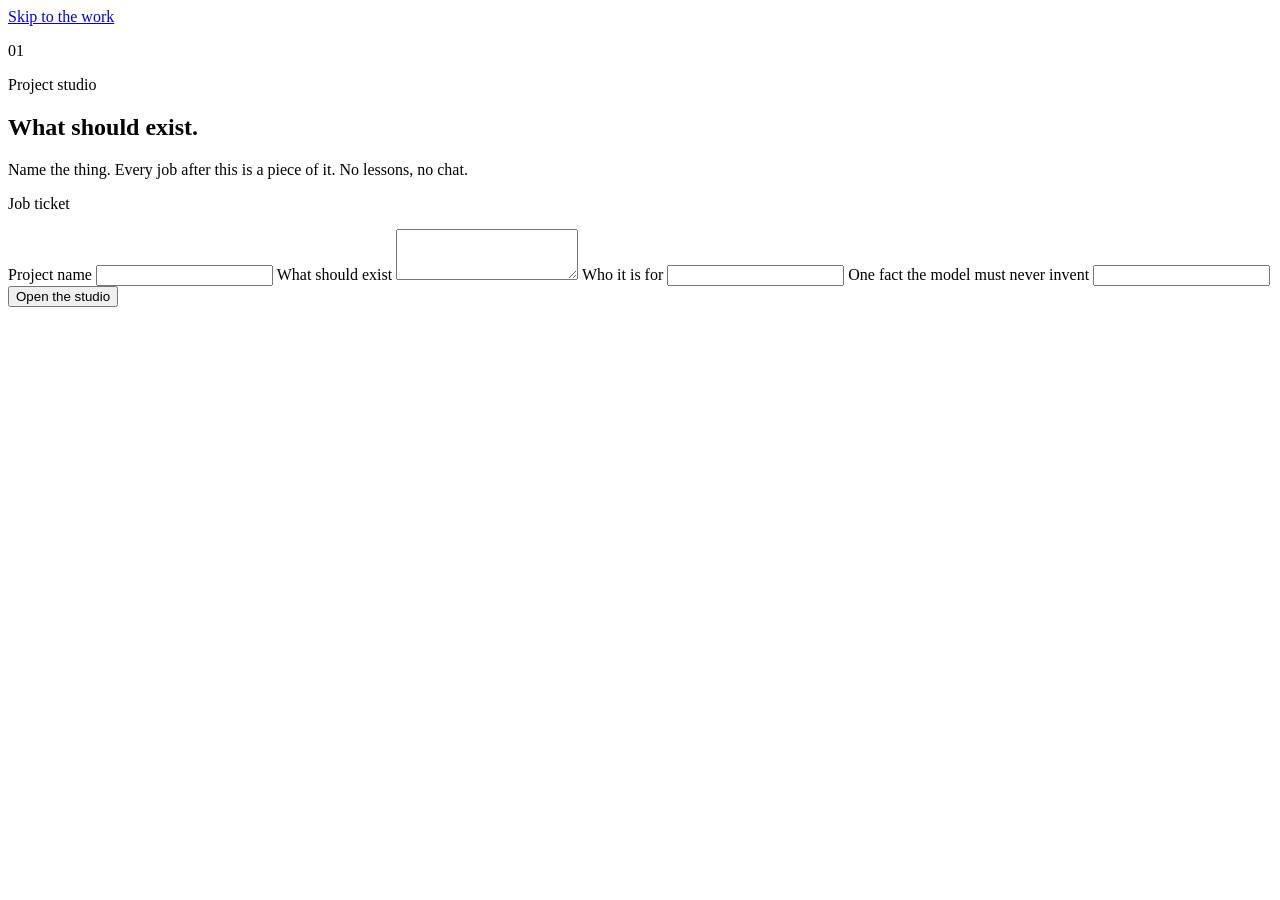
==== public/index.html @ 47b6c128 "[38;2;196;180;184madd print-shop ui, engine split, and vercel handlers[0m" ====
<!DOCTYPE html>
<html lang="en-AU">
<head>
  <meta charset="utf-8">
  <meta name="viewport" content="width=device-width, initial-scale=1">
  <meta name="referrer" content="no-referrer">
  <meta http-equiv="Content-Security-Policy" content="default-src 'self'; script-src 'self'; style-src 'self'; font-src 'self'; connect-src 'self'; img-src 'self' data:; base-uri 'none'; form-action 'self'">
  <title>Project Studio</title>
  <link rel="stylesheet" href="/styles.css">
</head>
<body>
  <a class="skip" href="#main">Skip to the work</a>
  <main id="main">

  <section id="intake" class="intake">
    <header class="mast">
      <p class="ghost-num" aria-hidden="true">01</p>
      <p class="mark">Project studio</p>
      <h1>What should exist.</h1>
      <p class="lede">Name the thing. Every job after this is a piece of it. No lessons, no chat.</p>
    </header>
    <form id="intake-form" class="intake-form">
      <p class="ticket">Job ticket</p>
      <label>
        Project name
        <input id="f-name" name="name" required maxlength="80" autocomplete="off">
      </label>
      <label>
        What should exist
        <textarea id="f-exists" name="exists" required maxlength="400" rows="3"></textarea>
      </label>
      <label>
        Who it is for
        <input id="f-audience" name="audience" required maxlength="120" autocomplete="off">
      </label>
      <label>
        One fact the model must never invent
        <input id="f-must" name="mustNotInvent" required maxlength="160" autocomplete="off">
      </label>
      <button type="submit" class="btn primary">Open the studio</button>
    </form>
  </section>

  <section id="studio" class="studio" hidden>
    <header class="studio-bar">
      <div class="studio-id">
        <p class="mark">Project studio</p>
        <h1 id="project-title"></h1>
      </div>
      <nav class="jobs" aria-label="Jobs">
        <button type="button" class="job-btn" data-job="job1">01</button>
        <button type="button" class="job-btn" data-job="job2">02</button>
        <button type="button" class="job-btn" data-job="job3">03</button>
        <button type="button" class="job-btn" data-job="job4">04</button>
      </nav>
      <div class="bar-actions">
        <button type="button" id="wall-toggle" class="btn ghost wall-toggle">Wall (0)</button>
        <button type="button" id="reset-btn" class="text-btn">Reset</button>
      </div>
    </header>

    <div class="panes">
      <aside class="pane left" aria-label="The job">
        <p class="job-index" id="job-index"></p>
        <h2 id="job-title"></h2>
        <p id="job-moment" class="moment"></p>
        <p id="lying-note" class="lying" hidden></p>
        <ul id="job-ticks" class="ticks"></ul>
        <label class="prompt-label">
          Prompt
          <textarea id="prompt" spellcheck="true"></textarea>
        </label>
        <div id="versions" class="versions" aria-label="Prompt versions"></div>
        <button type="button" id="run-btn" class="btn primary">Pull a proof</button>
      </aside>

      <section class="pane centre press-bed" aria-label="The artefact">
        <div class="reg" aria-hidden="true"></div>
        <div class="centre-toolbar">
          <button type="button" id="compare-btn" class="text-btn" disabled>Last vs this</button>
        </div>
        <div id="status" class="status" hidden></div>
        <div id="artefacts" class="artefacts"></div>
        <div id="miss" class="miss" hidden></div>
        <div id="pin-prompt" class="pin-prompt" hidden>
          <p class="mark">Shipped prompt</p>
          <pre id="pin-prompt-text"></pre>
        </div>
        <div id="job3-badge" class="badge-row" hidden>
          <span>Badge this output</span>
          <button type="button" class="badge-btn" data-badge="grounded">grounded</button>
          <button type="button" class="badge-btn" data-badge="invented">invented</button>
          <button type="button" class="badge-btn" data-badge="unknown">unknown</button>
        </div>
        <div class="ship-row">
          <button type="button" id="ship-btn" class="btn primary" disabled>Ship</button>
          <button type="button" id="scrap-btn" class="text-btn" disabled>Scrap</button>
          <input id="scrap-reason" type="text" maxlength="200" placeholder="Why scrap it" disabled>
        </div>
      </section>

      <aside class="pane right" id="wall-pane" aria-label="The wall">
        <h2>The wall</h2>
        <p id="wall-empty" class="empty">Nothing shipped yet. The wall is the project.</p>
        <ol id="wall-list" class="wall-list"></ol>
      </aside>
    </div>
  </section>

  <section id="gate" class="gate" hidden>
    <p class="mark">Project studio</p>
    <h1>Door is shut.</h1>
    <p class="lede">This press is gated. Enter the code, then name the thing.</p>
    <form id="gate-form" class="intake-form">
      <label>
        Gate code
        <input id="f-gate" name="gate" required maxlength="80" autocomplete="off">
      </label>
      <button type="submit" class="btn primary">Unlock</button>
      <p id="gate-err" class="miss" hidden></p>
    </form>
  </section>

  </main>
  <script src="/app.js" defer></script>
</body>
</html>
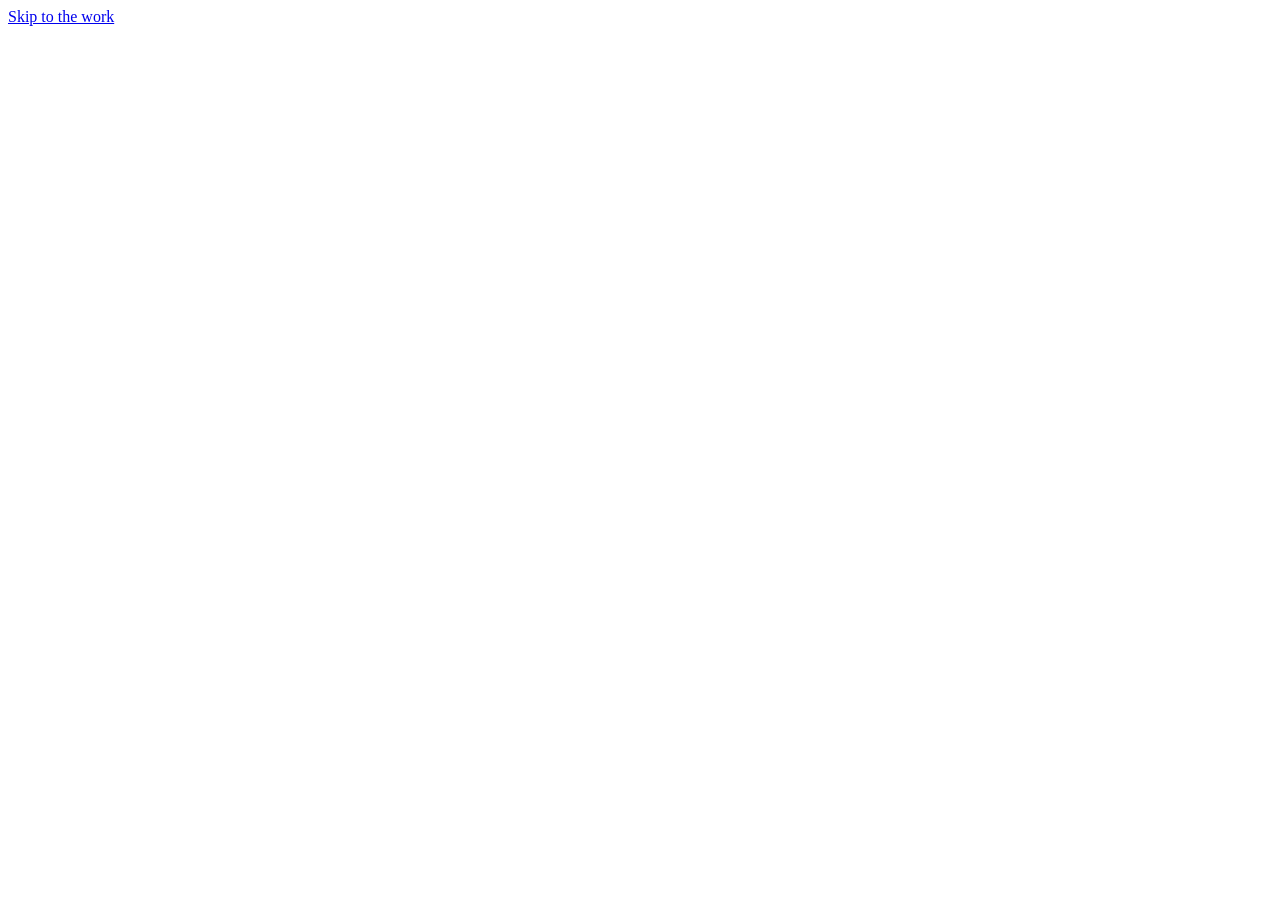
==== commit 6dc5f762: "prove the gate code and restore run after version click" ====
--- a/public/index.html
+++ b/public/index.html
@@ -12,7 +12,7 @@
   <a class="skip" href="#main">Skip to the work</a>
   <main id="main">
 
-  <section id="intake" class="intake">
+  <section id="intake" class="intake" hidden>
     <header class="mast">
       <p class="ghost-num" aria-hidden="true">01</p>
       <p class="mark">Project studio</p>
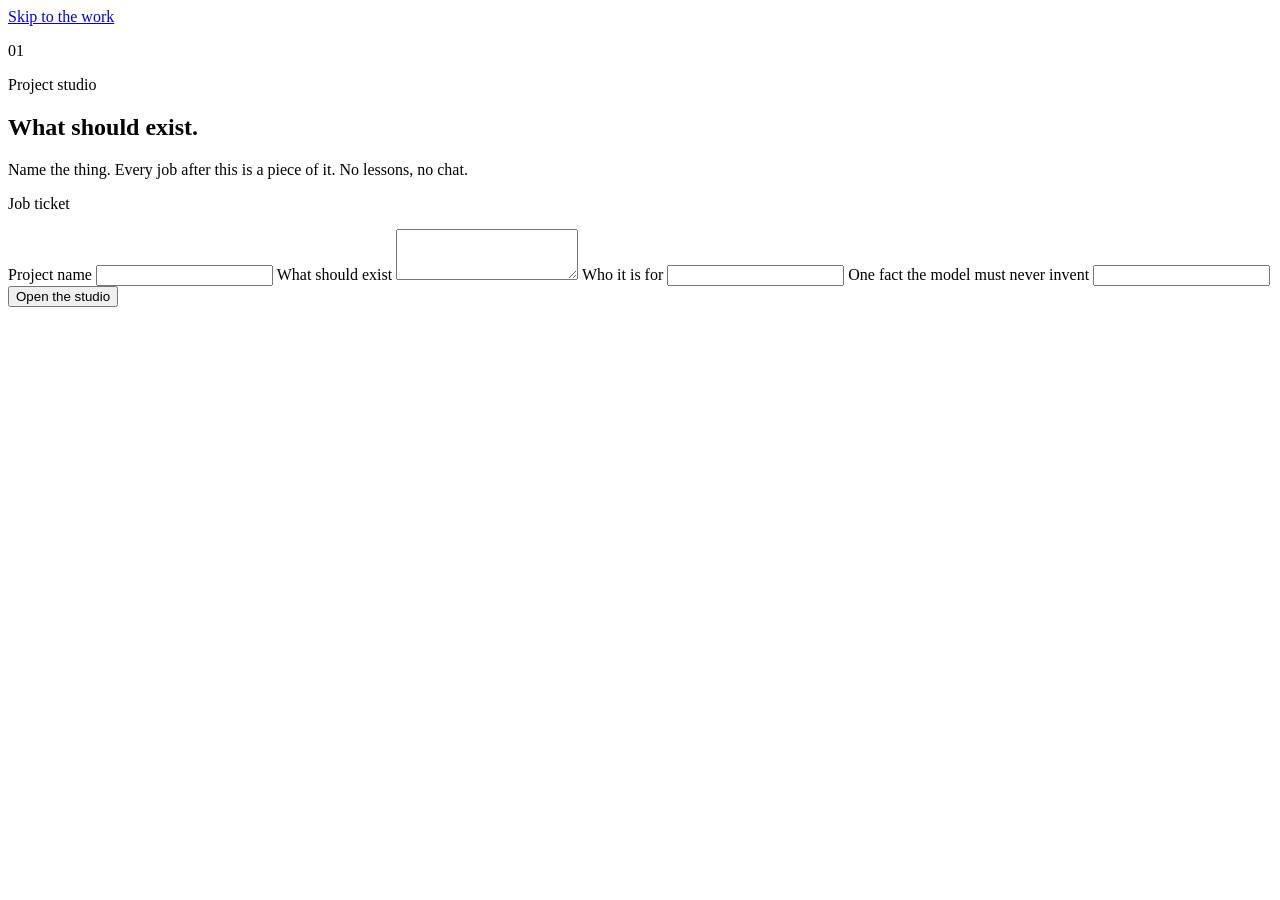
==== commit 22566267: "remove the studio gate so the site opens" ====
--- a/public/index.html
+++ b/public/index.html
@@ -12,7 +12,7 @@
   <a class="skip" href="#main">Skip to the work</a>
   <main id="main">
 
-  <section id="intake" class="intake" hidden>
+  <section id="intake" class="intake">
     <header class="mast">
       <p class="ghost-num" aria-hidden="true">01</p>
       <p class="mark">Project studio</p>
@@ -107,20 +107,6 @@
     </div>
   </section>
 
-  <section id="gate" class="gate" hidden>
-    <p class="mark">Project studio</p>
-    <h1>Door is shut.</h1>
-    <p class="lede">This press is gated. Enter the code, then name the thing.</p>
-    <form id="gate-form" class="intake-form">
-      <label>
-        Gate code
-        <input id="f-gate" name="gate" required maxlength="80" autocomplete="off">
-      </label>
-      <button type="submit" class="btn primary">Unlock</button>
-      <p id="gate-err" class="miss" hidden></p>
-    </form>
-  </section>
-
   </main>
   <script src="/app.js" defer></script>
 </body>
